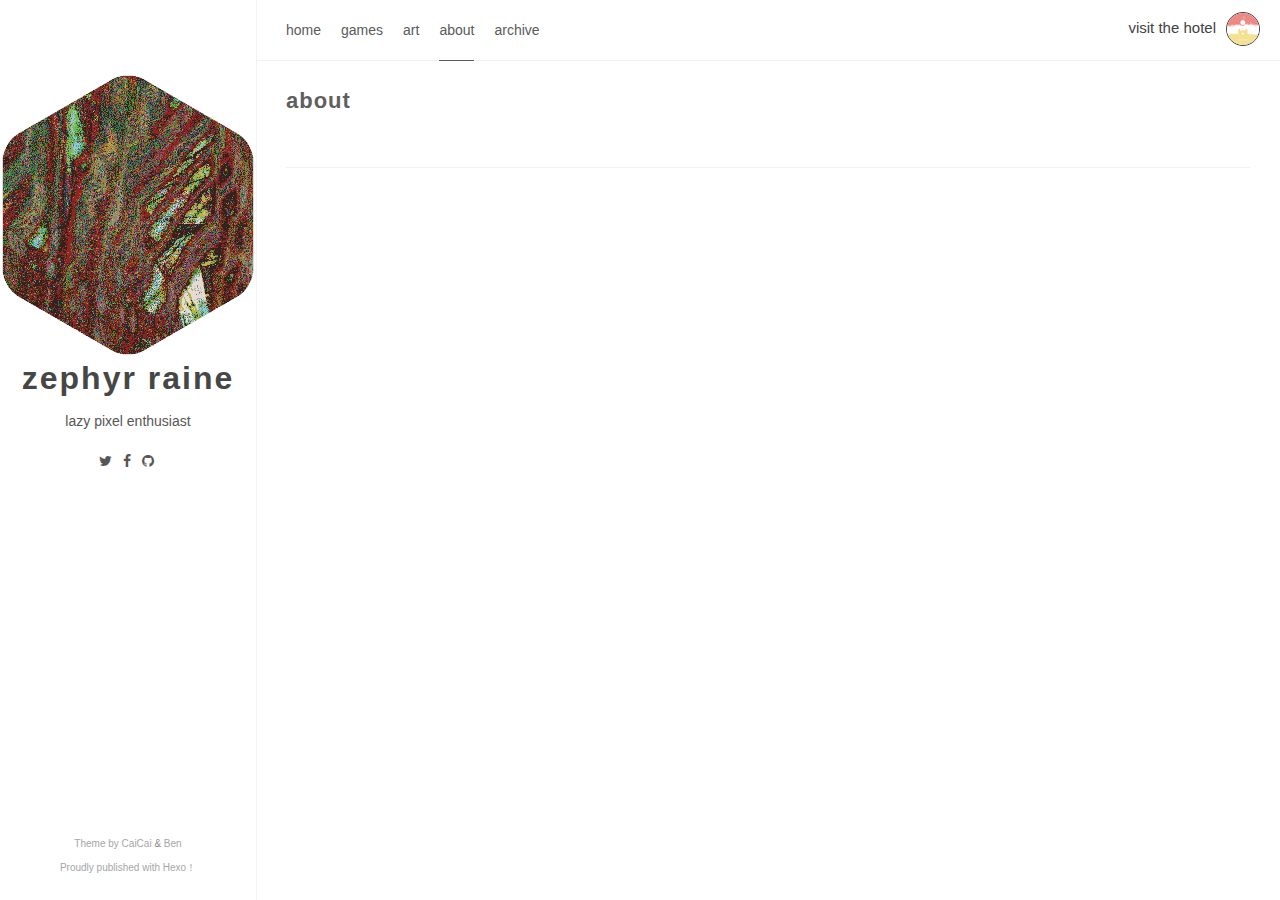
==== about/index.html @ 8b4a36fa "first commit" ====
<!DOCTYPE html><html lang="fr-FR"><head><meta charset="utf-8"><meta name="X-UA-Compatible" content="IE=edge"><meta name="author" content="Author Name,name@example.com"><title>about · zephyr raine</title><meta name="description" content=""><meta name="keywords" content="Hexo,HTML,CSS,android,Linux"><meta content="width=device-width, initial-scale=1.0, maximum-scale=1.0, user-scalable=0" name="viewport"><meta content="yes" name="apple-mobile-web-app-capable"><meta content="black" name="apple-mobile-web-app-status-bar-style"><meta content="telephone=no" name="format-detection"><meta name="renderer" content="webkit"><link rel="short icon" href="/images/favicon.gif" type="image/x-icon"><link rel="stylesheet" href="/css/style.css"><link rel="stylesheet" href="/css/blog_basic.css"><link rel="stylesheet" href="/css/font-awesome.min.css"><link rel="alternate" type="application/atom+xml" title="ATOM 1.0" href="/atom.xml"></head><body><div class="sidebar animated fadeInDown"><div class="logo-title"><div class="title"><img id="test" src="/images/logo2x.gif" style="width:60;"><h3 title=""><a id="testText" href="/">zephyr raine</a></h3><div class="description"><p>lazy pixel enthusiast</p></div></div></div><ul class="social-links"><li><a href="https://twitter.com/zephyrraine"><i class="fa fa-twitter"></i></a></li><li><a href="http://facebook.com/zephyr.raine"><i class="fa fa-facebook"></i></a></li><li><a href="http://github.com/ZephyrRaine"><i class="fa fa-github"></i></a></li></ul><div class="footer"><a target="_blank" href="/"><span>Theme by </span></a><a href="https://www.caicai.me"> CaiCai </a><span>&</span><a href="https://github.com/Ben02/hexo-theme-Anatole"> Ben</a><div class="by_farbox"><a href="https://hexo.io/zh-cn/" target="_blank">Proudly published with Hexo&#65281;</a></div></div></div><div class="main"><div class="page-top animated fadeInDown"><div class="nav"><li><a href="/">home</a></li><li><a href="/games">games</a></li><li><a href="/art">art</a></li><li><a href="/about" class="current">about</a></li><li><a href="/archives">archive</a></li></div><div class="information"><div class="back_btn"><li><a onclick="window.history.go(-1)" style="display:none;" class="fa fa-chevron-left"> </a></li></div><div class="avatar"><a href="http://www.hotel.browniecove.com" target="_blank">visit the hotel<img src="/images/hotel.gif"></a></div></div></div><div class="autopagerize_page_element"><div class="content"><div class="post-page"><div class="post animated fadeInDown"><div class="post-title"><h3><a>about</a></h3></div><div class="post-content"><meta name="description" content="这里是对此文章的描述，有利于收录"></div><div class="post-footer"><div class="meta"><div class="info"></div></div></div></div></div></div></div></div><script src="/js/jquery.js"></script><script src="/js/jquery-migrate-1.2.1.min.js"></script><script src="/js/jquery.appear.js"></script></body></html>
---- css/style.css ----
@charset "UTF-8";
html {
  background-color: #fff;
  -webkit-font-smoothing: antialiased;
}

body {
  color: rgba(0, 0, 0, 0.5);
  font-family: 'PingHei', 'PingFang SC', Helvetica Neue, 'Work Sans', 'Hiragino Sans GB', 'Microsoft YaHei', SimSun, sans-serif;
  font-size: 15px;
  width: 100%;
  margin: 0 auto 30px auto;
  background-color: #fff;
}

p {
  line-height: 1.9em;
  font-weight: 400;
  font-size: 14px;
}

a {
  text-decoration: none;
}

a:link, a:visited {
  opacity: 1;
  -webkit-transition: all .15s linear;
  -moz-transition: all .15s linear;
  -o-transition: all .15s linear;
  -ms-transition: all .15s linear;
  transition: all .15s linear;
  color: #424242;
}

a:hover, a:active {
  color: #4786D6;
}


/*basic styles ends*/
/*animation starts*/
.animated {
  -webkit-animation-fill-mode: both;
  -moz-animation-fill-mode: both;
  -ms-animation-fill-mode: both;
  -o-animation-fill-mode: both;
  animation-fill-mode: both;
  -webkit-animation-duration: 1s;
  -moz-animation-duration: 1s;
  -ms-animation-duration: 1s;
  -o-animation-duration: 1s;
  animation-duration: 1s;
}

.animated.hinge {
  -webkit-animation-duration: 1s;
  -moz-animation-duration: 1s;
  -ms-animation-duration: 1s;
  -o-animation-duration: 1s;
  animation-duration: 1s;
}

@-webkit-keyframes fadeInDown {
  0% {
    opacity: 0;
    -webkit-transform: translateY(-20px);
  }
  100% {
    opacity: 1;
    -webkit-transform: translateY(0);
  }
}
@-moz-keyframes fadeInDown {
  0% {
    opacity: 0;
    -moz-transform: translateY(-20px);
  }
  100% {
    opacity: 1;
    -moz-transform: translateY(0);
  }
}
@-o-keyframes fadeInDown {
  0% {
    opacity: 0;
    -o-transform: translateY(-20px);
  }
  100% {
    opacity: 1;
    -o-transform: translateY(0);
  }
}
@keyframes fadeInDown {
  0% {
    opacity: 0;
    transform: translateY(-20px);
  }
  100% {
    opacity: 1;
    transform: translateY(0);
  }
}
.fadeInDown {
  -webkit-animation-name: fadeInDown;
  -moz-animation-name: fadeInDown;
  -o-animation-name: fadeInDown;
  animation-name: fadeInDown;
}

/*animation ends*/
.content {
  height: auto;
  float: right;
  width: 80%;
  margin-top: 60px;
}

.page-top {
  width: 80%;
  position: fixed;
  right: 0;
  z-index: 3;
  background-color: #fff;
  height: 60px;
  border-bottom: 1px solid #f2f2f2;
}
.page-top .nav {
  list-style: none;
  padding: 18px 30px;
  float: left;
  font-size: 14px;
}
.page-top .nav li {
  position: relative;
  display: initial;
  padding-right: 20px;
}
.page-top .nav a {
  color: #5A5A5A;
}
.page-top .nav a:hover {
  color: #4786D6;
}
.page-top .nav a.current {
  color: #5A5A5A;
  padding-bottom: 22px;
  border-bottom: 1px solid #5A5A5A;
}
.page-top .information {
  float: right;
  padding-top: 12px;
  padding-right: 20px;
}
.page-top .information .avatar {
  float: right;
}
.page-top .information .avatar img {
  width: 32px;
  height: 32px;
  border-radius: 300px;
  border: 1px solid;
  margin-left:10px;
  vertical-align: middle;
}
.page-top .information .back_btn {
  float: left;
  padding-top: 5px;
  margin-right: -10px;
}
.page-top .information .back_btn li {
  display: initial;
  padding-right: 40px;
}

.sidebar {
  width: 20%;
  -webkit-background-size: cover;
  background-size: cover;
  background-color: #fff;
  height: 100%;
  transition: 0.8s;
  top: 0;
  left: 0;
  position: fixed;
  z-index: 4;
  border-right: 1px solid #f2f2f2;
}
.sidebar .logo-title {
  text-align: center;
  padding-top: 75px;
}
.sidebar .logo-title .description {
  font-size: 16px;
  color: #565654;
}
.sidebar .logo-title .logo {
  margin: 0 auto;
}
.sidebar .logo-title .title h3 {
  font-size: 2rem;
  font-weight: bold;
  letter-spacing: 2px;
  line-height: 1;
  margin: 0;
}
.sidebar .logo-title .title a {
  text-decoration: none;
  color: #464646;
  font-size: 2rem;
  font-weight: bold;
}
.sidebar .social-links {
  list-style: none;
  padding: 0;
  font-size: 14px;
  text-align: center;
}
.sidebar .social-links i {
  margin-right: 3px;
}
.sidebar .social-links li {
  display: inline;
  padding: 0 4px;
  line-height: 0;
}
.sidebar .social-links a {
  color: #565654;
}
.sidebar .social-links a:hover {
  color: #4786D6;
}

.post {
  background-color: #FFF;
  margin: 30px;
}
.post .post-title h1 {
  font-size: 30px;
  letter-spacing: 5px;
  line-height: 1;
}
.post .post-title h2 {
  letter-spacing: 1px;
  font-size: 28px;
  line-height: 1;
  font-weight: 600;
  color: #5f5f5f;
}
.post .post-title h3 {
  letter-spacing: 1px;
  line-height: 1;
  font-weight: 600;
  color: #464646;
  font-size: 22px;
  margin: 0;
}
.post .post-title a {
  text-decoration: none;
  letter-spacing: 1px;
  color: #5f5f5f;
}
.post .post-title a:hover {
  text-decoration: underline;
}
.post .post-content a {
  text-decoration: none;
  letter-spacing: 1px;
  color: #4786D6;
}
.post .post-content a:hover {
  color: #2F69B3;
}
.post .post-content h3 {
  color: #5F5F5F;
  font-size: 22px;
  font-weight: 600;
}
.post .post-content h4 {
  color: #5F5F5F;
  font-size: 16px;
}
.post .post-footer {
  padding: 0 0 30px 0;
  border-bottom: 1px solid #f2f2f2;
}
.post .post-footer .meta {
  max-width: 100%;
  height: 25px;
  color: #bbbbbb;
}
.post .post-footer .meta .info {
  float: left;
  font-size: 12px;
}
.post .post-footer .meta .info .date {
  margin-right: 10px;
}
.post .post-footer .meta a {
  text-decoration: none;
  color: #bbbbbb;
  padding-right: 10px;
}
.post .post-footer .meta a:hover {
  color: #4786D6;
}
.post .post-footer .meta i {
  margin-right: 6px;
}
.post .post-footer .tags {
  padding-bottom: 15px;
  font-size: 13px;
}
.post .post-footer .tags ul {
  list-style-type: none;
  display: inline;
  margin: 0;
  padding: 0;
}
.post .post-footer .tags ul li {
  list-style-type: none;
  margin: 0;
  padding-right: 5px;
  display: inline;
}
.post .post-footer .tags a {
  text-decoration: none;
  color: rgba(0, 0, 0, 0.44);
  font-weight: 400;
}
.post .post-footer .tags a:hover {
  text-decoration: none;
}

.pagination {
  margin: 30px;
  padding: 0px 0 56px 0;
  border-bottom: 1px solid #f2f2f2;
}
.pagination ul {
  list-style: none;
  margin: 0;
  padding: 0;
  height: 13px;
}
.pagination ul li {
  margin: 0 2px 0 2px;
  display: inline;
  line-height: 1;
}
.pagination ul li a {
  text-decoration: none;
}
.pagination .pre {
  float: left;
}
.pagination .next {
  float: right;
}

.like-reblog-buttons {
  float: right;
}

.like-button {
  float: right;
  padding: 0 0 0 10px;
}

.reblog-button {
  float: right;
  padding: 0;
}

#install-btn {
  position: fixed;
  bottom: 0px;
  right: 6px;
}

#disqus_thread {
  margin: 30px;
  border-bottom: 1px solid #f2f2f2;
}

.footer {
  clear: both;
  text-align: center;
  font-size: 10px;
  margin: 0 auto;
  bottom: 0;
  position: absolute;
  width: 100%;
  padding-bottom: 20px;
  background: #fff;
}
.footer a {
  color: #A6A6A6;
}
.footer a:hover {
  color: #4786D6;
}

/*for archive*/
.archive {
  width: 100%;
}

.list-with-title {
  font-size: 14px;
  margin: 30px;
  padding: 0;
}
.list-with-title li {
  list-style-type: none;
  padding: 0;
}
.list-with-title .listing-title {
  font-size: 24px;
  color: #666666;
  font-weight: 600;
  line-height: 2.2em;
}
.list-with-title .listing {
  padding: 0;
}
.list-with-title .listing .listing-post {
  padding-bottom: 5px;
}
.list-with-title .listing .listing-post .post-time {
  float: right;
  color: #C5C5C5;
}
.list-with-title .listing .listing-post a {
  color: #8F8F8F;
}
.list-with-title .listing .listing-post a:hover {
  color: #4786D6;
}

/* share */
.share {
  margin: 0px 30px;
  display: inline-flex;
}

.evernote {
  width: 32px;
  height: 32px;
  border-radius: 300px;
  background-color: #3E3E3E;
  margin-right: 5px;
}
.evernote a {
  color: #fff;
  padding: 11px;
  font-size: 12px;
}
.evernote a:hover {
  color: #ED6243;
  padding: 11px;
}

.weibo {
  width: 32px;
  height: 32px;
  border-radius: 300px;
  background-color: #ED6243;
  margin-right: 5px;
}
.weibo a {
  color: #fff;
  padding: 9px;
}
.weibo a:hover {
  color: #BD4226;
}

.twitter {
  width: 32px;
  height: 32px;
  border-radius: 300px;
  background-color: #59C0FD;
  margin-right: 5px;
}
.twitter a {
  color: #fff;
  padding: 9px;
}
.twitter a:hover {
  color: #4B9ECE;
}

/* about */
.about {
  margin: 30px;
}
.about h3 {
  font-size: 22px;
}

/* links*/
.links {
  margin: 30px;
}
.links h3 {
  font-size: 22px;
}
.links a {
  cursor: pointer;
}

/* 评论样式 */
.comment-count {
  color: #666;
}

.tab-community {
  color: #666;
}

.read_more {
  font-size: 14px;
}

.back-button {
  padding-top: 30px;
  max-width: 100px;
  padding-left: 40px;
  float: left;
}

/* 默认评论样式 */
#fb_comments_container {
  margin: 30px;
}

/* 按钮样式 */
a.btn {
  color: #868686;
  font-weight: 400;
}

.btn {
  display: inline-block;
  position: relative;
  outline: 0;
  color: rgba(0, 0, 0, 0.44);
  background: transparent;
  font-size: 14px;
  text-align: center;
  text-decoration: none;
  cursor: pointer;
  border: 1px solid rgba(0, 0, 0, 0.15);
  white-space: nowrap;
  font-weight: 400;
  font-style: normal;
  border-radius: 999em;
}

.btn:hover {
  display: inline-block;
  position: relative;
  outline: 0px;
  color: #464545;
  background: transparent;
  font-size: 14px;
  text-align: center;
  text-decoration: none;
  cursor: pointer;
  border: 1px solid #464545;
  white-space: nowrap;
  font-weight: 400;
  font-style: normal;
  border-radius: 999em;
}

[role="back"] {
  padding: 0.5em 1.25em;
  line-height: 1.666em;
}

[role="home"] {
  padding: 0.5em 1.25em;
  line-height: 1.666em;
}

[role="navigation"] {
  padding: 0.5em 1.25em;
  line-height: 1.666em;
}

[role="tags"] {
  padding: 6px 12px;
}

/* Menu样式 */
.menu {
  float: right;
  padding-top: 30px;
}
.menu .btn-down {
  margin: 0px;
}
.menu .btn-down li {
  list-style: none;
  width: 100px;
}
.menu .btn-down li a {
  display: inline-block;
  position: relative;
  padding: 0.5em 1.25em;
  outline: 0;
  color: rgba(0, 0, 0, 0.44);
  background: transparent;
  font-size: 14px;
  text-align: center;
  text-decoration: none;
  cursor: pointer;
  border: 1px solid rgba(0, 0, 0, 0.15);
  white-space: nowrap;
  font-weight: 400;
  font-style: normal;
  border-radius: 999em;
  margin-top: 5px;
}
.menu .btn-down li a:hover {
  position: relative;
  padding: 0.5em 1.25em;
  outline: 0;
  color: #fff;
  background: #3CBD10;
  font-size: 14px;
  text-align: center;
  text-decoration: none;
  cursor: pointer;
  border: 1px solid rgba(0, 0, 0, 0.15);
  white-space: nowrap;
  font-weight: 400;
  font-style: normal;
  border-radius: 999em;
  margin-top: 5px;
}
.menu .btn-down div {
  position: absolute;
  visibility: hidden;
  width: 100px;
  float: right;
}

.page_404 {
  text-align: center;
  padding-top: 50px;
}

@media screen and (max-width: 960px) {
  .sidebar {
    width: 100%;
    position: absolute;
    border-right: none;
    z-index: 1;
  }
  .sidebar .logo-title {
    padding-top: 120px;
  }
  .sidebar .logo-title .title img {
    width: 100px;
  }
  .sidebar .logo-title .title h3 {
    font-size: 20px;
  }

  .page-top {
    width: 100%;
  }

  .post-title h3 {
    line-height: 1.6;
  }

  .content {
    margin-top: 420px;
    width: 100%;
    z-index: 2;
    position: absolute;
  }

  .footer {
    display: none;
  }

  .share {
    display: grid;
  }
}
---- css/blog_basic.css ----
.post-content .tip {
  position: relative;
  margin: 2em 0;
  padding: 12px 24px 12px 30px;
  border-left: 4px solid #f66;
  border-top-right-radius: 2px;
  border-bottom-right-radius: 2px;
  background-color: #f8f8f8
}

.post-content .tip br {
  /**display: none**/
}

.post-content .tip:before {
  position: absolute;
  top: 14px;
  left: -12px;
  content: "!";
  width: 20px;
  height: 20px;
  border-radius: 100%;
  color: #fff;
  font-size: 14px;
  line-height: 20px;
  font-weight: bold;
  text-align: center;
  background-color: #f66;
  font-family: 'Dosis', 'Source Sans Pro', 'Helvetica Neue', Arial, sans-serif
}

.content > .post > .post-content > p {
  word-wrap: break-word;
  word-break: break-all;
}

#ds-thread,#disqus_thread,#cloud-tie-wrapper {
  margin: 0 30px!important
}

pre {
  font-size: 0.8em!important;
  background-color: #f8f8f8!important;
  font-family: 'Roboto Mono','Lucida Console','Trebuchet MS','Courier New', Monaco, courier,'PingFang SC','Hiragino Sans GB','Microsoft Jhenghei','Microsoft YaHei', monospace!important
}

figure.highlight {
  position: relative!important;
  margin: 1em 0!important;
  border-radius: 2px!important;
  line-height: 1.1em!important;
  background-color: #f8f8f8!important;
  overflow-x: auto!important
}

figure.highlight table,figure.highlight tr,figure.highlight td {
  width: 100%!important;
  border-collapse: collapse!important;
  padding: 0!important;
  margin: 0!important
}

figure.highlight .gutter {
  display: none!important
}

figure.highlight .code pre {
  padding: 1.2em 1.4em!important;
  line-height: 1.5em!important;
  margin: 0!important
}

figure.highlight.html .code:after,figure.highlight.js .code:after,figure.highlight.bash .code:after,figure.highlight.css .code:after,figure.highlight.scss .code:after,figure.highlight.diff .code:after,figure.highlight.java .code:after,figure.highlight.xml .code:after,figure.highlight.python .code:after,figure.highlight.json .code:after,figure.highlight.swift .code:after,figure.highlight.ruby .code:after,figure.highlight.perl .code:after,figure.highlight.php .code:after,figure.highlight.c .code:after,figure.highlight.cpp .code:after {
  position: absolute!important;
  top: 0!important;
  right: 0!important;
  color: #ccc!important;
  text-align: right!important;
  font-size: 0.75em!important;
  padding: 5px 10px 0!important;
  line-height: 15px!important;
  height: 15px!important;
  font-weight: 600!important
}

figure.highlight.html .code:after {
  content: "HTML"
}

figure.highlight.js .code:after {
  content: "JS"
}

figure.highlight.bash .code:after {
  content: "BASH"
}

figure.highlight.css .code:after {
  content: "CSS"
}

figure.highlight.scss .code:after {
  content: "SCSS"
}

figure.highlight.diff .code:after {
  content: "DIFF"
}

figure.highlight.java .code:after {
  content: "JAVA"
}

figure.highlight.xml .code:after {
  content: "XML"
}

figure.highlight.python .code:after {
  content: "PYTHON"
}

figure.highlight.json .code:after {
  content: "JSON"
}

figure.highlight.swift .code:after {
  content: "SWIFT"
}

figure.highlight.ruby .code:after {
  content: "RUBY"
}

figure.highlight.perl .code:after {
  content: "PERL"
}

figure.highlight.php .code:after {
  content: "PHP"
}

figure.highlight.c .code:after {
  content: "C"
}

figure.highlight.java .code:after {
  content: "JAVA"
}

figure.highlight.cpp .code:after {
  content: "CPP"
}

figure.highlight.cpp .code:after {
  content: 'C++'
}

pre {
  color: #525252!important
}

pre .function .keyword,pre .constant {
  color: #0092db!important
}

pre .keyword,pre .attribute {
  color: #e96900!important
}

pre .number,pre .literal {
  color: #ae81ff!important
}

pre .tag,pre .tag .title,pre .change,pre .winutils,pre .flow,pre .lisp .title,pre .clojure .built_in,pre .nginx .title,pre .tex .special {
  color: #2973b7!important
}

pre .symbol,pre .symbol .string,pre .value,pre .regexp {
  color: #42b983!important
}

pre .title {
  color: #83B917!important
}

pre .tag .value,pre .string,pre .subst,pre .haskell .type,pre .preprocessor,pre .ruby .class .parent,pre .built_in,pre .sql .aggregate,pre .django .template_tag,pre .django .variable,pre .smalltalk .class,pre .javadoc,pre .django .filter .argument,pre .smalltalk .localvars,pre .smalltalk .array,pre .attr_selector,pre .pseudo,pre .addition,pre .stream,pre .envvar,pre .apache .tag,pre .apache .cbracket,pre .tex .command,pre .prompt {
  color: #42b983!important
}

pre .comment,pre .java .annotation,pre .python .decorator,pre .template_comment,pre .pi,pre .doctype,pre .shebang,pre .apache .sqbracket,pre .tex .formula {
  color: #b3b3b3!important
}

pre .deletion {
  color: #BA4545!important
}

pre .coffeescript .javascript,pre .javascript .xml,pre .tex .formula,pre .xml .javascript,pre .xml .vbscript,pre .xml .css,pre .xml .cdata {
  opacity: 0.5!important
}

html {
  height: 100%;
  max-height: 100%;
  padding: 0;
  margin: 0; }

  body {
    padding: 0;
    margin: 0;
    line-height: 1.6em; }

    .clear {
      clear: both;
      display: block;
      overflow: hidden;
      visibility: hidden;
      width: 0;
      height: 0; }

      h1, h2, h3, h4, h5, h6 {
        text-rendering: optimizeLegibility;
        line-height: 1;
        margin: 2rem 0; }

        h1 {
          font-size: 2.1rem;
          line-height: 1.2em; }

          h2 {
            font-size: 1.9rem;
            line-height: 1.2em; }

            h3 {
              font-size: 1.75rem; }

              h4 {
                font-size: 1.3rem; }

                h5 {
                  font-size: 1.3rem; }

                  h6 {
                    font-size: 1.3rem; }

                    img {
                      max-width: 100%;
                      height: auto; }

                      p, ul, ol, dl {
                        margin: 1em 0; }

                        ol ol, ul ul, ul ol, ol ul {
                          margin: 0.4em 0; }

                          ul p, ol p, li p, .content li p, blockquote p, .content blockquote p,
                          .post blockquote p, .post li p {
                            margin: 0;
                            overflow: visible; }

                            a img {
                              border: none; }

dl dt {
  float: left;
  width: 180px;
  overflow: hidden;
  clear: left;
  text-align: right;
  text-overflow: ellipsis;
  white-space: nowrap;
  font-weight: bold;
  margin-bottom: 1em; }

  dl dd {
    margin-left: 200px;
    margin-bottom: 1em; }

    hr {
      display: block;
      height: 1px;
      border: 0;
      border-top: 1px solid #efefef;
      margin: 3.2em 0;
      padding: 0; }

      blockquote {
        box-sizing: border-box;
        margin: 1.6em 0 1.6em -2.2em;
        padding: 0 0 0 1.6em;
        border-left: #4a4a4a 0.4em solid; }

        blockquote p {
          margin: 0.8em 0; }

          blockquote small {
            display: inline-block;
            margin: 0.8em 0 0.8em 1.5em;
            font-size: 0.9em;
            color: #ccc; }

            blockquote small:before {
              content: '\2014 \00A0'; }

              blockquote cite {
                font-weight: bold; }

                blockquote cite a {
                  font-weight: normal; }

                  mark {
                    background-color: #ffc336; }

                    code, tt {
                      padding: 1px 3px;
                      font-family: Inconsolata, monospace, sans-serif;
                      font-size: 0.85em;
                      white-space: pre-wrap;
                      border: 1px solid #E3EDF3;
                      background: #f7f7f9;
                      color: #d14;
                      border-radius: 2px; }
/**
                      pre {
                        -moz-box-sizing: border-box;
                        box-sizing: border-box;
                        margin: 1.6em 0;
                        border: 1px solid #E3EDF3;
                        width: 100%;
                        padding: 10px;
                        font-family: Inconsolata, monospace, sans-serif;
                        font-size: 0.9em;
                        white-space: pre;
                        overflow: auto;
                        background: #F7FAFB;
                        border-radius: 3px; }

                        pre code, tt {
                          font-size: inherit;
                          white-space: -moz-pre-wrap;
                          white-space: pre-wrap;
                          background: transparent;
                          border: none;
                          color: #333;
                          padding: 0; }

                          kbd {
                            display: inline-block;
                            margin-bottom: 0.4em;
                            padding: 1px 8px;
                            border: #ccc 1px solid;
                            color: #666;
                            text-shadow: #fff 0 1px 0;
                            font-size: 0.9em;
                            font-weight: bold;
                            background: #f4f4f4;
                            border-radius: 4px;
                            box-shadow: 0 1px 0 rgba(0, 0, 0, 0.2), 0 1px 0 0 white inset; }

                            table {
                              -moz-box-sizing: border-box;
                              box-sizing: border-box;
                              margin: 1em 0;
                              width: 100%;
                              max-width: 100%;
                              border-width: 1px;
                              border-style: solid;
                              background-color: transparent; }

                              table, table tr, table tr td, table tr th {
                                border-color: #e5e5e5; }

                                table th {
                                  color: #666666;
                                  background-color: #fdfdfd; }

                                  tr th {
                                    border-bottom-width: 1px;
                                    border-bottom-style: solid;
                                    text-align: left; }

                                    tr th, tr td {
                                      padding: 5px 20px;
                                      border-right: 1px solid;
                                      font-size: 1rem; }

                                      tr th:last-child, tr td:last-child {
                                        border-right: 0px; }

                                        table th {
                                          font-weight: bold; }

                                          table tbody > tr:nth-child(odd) > td, table tbody > tr:nth-child(odd) > th {
                                            background-color: #f9f9f9; }

                                            .gist {
                                              font-size: 12px; }
                                              .gist table {
                                                margin: 0;
                                                width: auto; }
                                                .gist table pre {
                                                  font-size: 12px; }
                                                  .gist table .line-numbers {
                                                    font-size: 12px; }
**/

.toc {
  border: 1px solid #f0f0f0;
  margin-bottom: 20px;
  padding: 10px 30px; }

  #fb_comments_container {
    overflow: hidden;
    margin: 0 auto; }
    #fb_comments_container #fb_comments {
      list-style-type: none;
      padding: 0; }
      #fb_comments_container #fb_comments h1 {
        font-size: 1.3em; }
        #fb_comments_container #fb_comments h2 {
          font-size: 1.2em; }
          #fb_comments_container #fb_comments h3 {
            font-size: 1.1em; }
            #fb_comments_container #fb_comments h4, #fb_comments_container #fb_comments h5,
            #fb_comments_container #fb_comments h6 {
              font-size: 1.05em; }
              #fb_comments_container #fb_comments .comment {
                position: relative;
                padding: 25px 0;
                border-bottom: 1px solid rgba(150, 150, 150, 0.2);
                *border-bottom: 1px solid #f0f0f0; }
                #fb_comments_container #fb_comments .comment .avatar {
                  position: absolute;
                  top: 25px;
                  left: 0;
                  width: 50px;
                  float: left; }
                  #fb_comments_container #fb_comments .comment .avatar img {
                    width: 48px;
                    border: none;
                    border-radius: 5px;
                    margin: 0; }
                #fb_comments_container #fb_comments .comment .comment_body,
                #fb_comments_container #fb_comments .comment .c_content {
                  margin-left: 70px;
                  display: block; }
                  #fb_comments_container #fb_comments .comment .comment_body p,
                  #fb_comments_container #fb_comments .comment .c_content p {
                    margin: 5px 0 15px 0;
                    padding: 0;
                    line-height: 1.8; }
                    #fb_comments_container #fb_comments .comment .comment_body .author,
                    #fb_comments_container #fb_comments .comment .c_content .author {
                      line-height: 1.5em;
                      margin: 0;
                      padding: 0; }
                      #fb_comments_container #fb_comments .comment .comment_body .author b,
                      #fb_comments_container #fb_comments .comment .c_content .author b {
                        color: #555; }
                        #fb_comments_container #fb_comments .comment .comment_body .author small,
                        #fb_comments_container #fb_comments .comment .c_content .author small {
                          font-weight: normal;
                          padding-left: 10px;
                          font-size: 0.7em;
                          color: #666; }

#fb_new_comment {
  padding-bottom: 50px; }
  #fb_new_comment textarea {
    border-radius: 5px;
    height: 80px;
    width: 98%;
    padding: 5px;
    font-size: 1em;
    border: 1px solid rgba(150, 150, 150, 0.5);
    *border: 1px solid #a8a8a8;
    line-height: 1.5; }
    #fb_new_comment .comment_error {
      color: red;
      text-align: center;
      display: block;
      font-size: 0.8em;
      padding-top: 1em; }
      #fb_new_comment .c_button:hover {
        background: #E60900;
        color: #fff;
        text-decoration: none; }
        #fb_new_comment .c_button, #fb_new_comment #c_submit {
          cursor: pointer;
          font-family: "Hiragino Sans GB", "Microsoft YaHei", sans-serif;
          font-size: 1em;
          line-height: 1.3em;
          letter-spacing: 1px;
          border-radius: 5px;
          padding: 5px 5px 2px 5px; }
          #fb_new_comment .input_body {
            margin-top: 10px; }
            #fb_new_comment .input_body ul {
              list-style: none;
              padding: 5px 0;
              margin: auto 0; }
              #fb_new_comment .input_body ul li {
                float: left;
                margin-right: 2.2%;
                *margin-right: 22px; }
                #fb_new_comment .input_body ul li label {
                  line-height: 1em; }
                  #fb_new_comment .input_body ul li input {
                    border-radius: 5px;
                    border: 1px solid #ddd;
                    padding: 5px;
                    background: rgba(255, 255, 255, 0.5);
                    margin: 0 0 10px 0; }

#SwfStore_farbox_0 {
  height: 0;
  overflow: hidden; }

  @media screen and (max-width: 320px) {
    #fb_comments .c_content, #fb_comments .comment_body {
      margin-left: 57px;   }
}
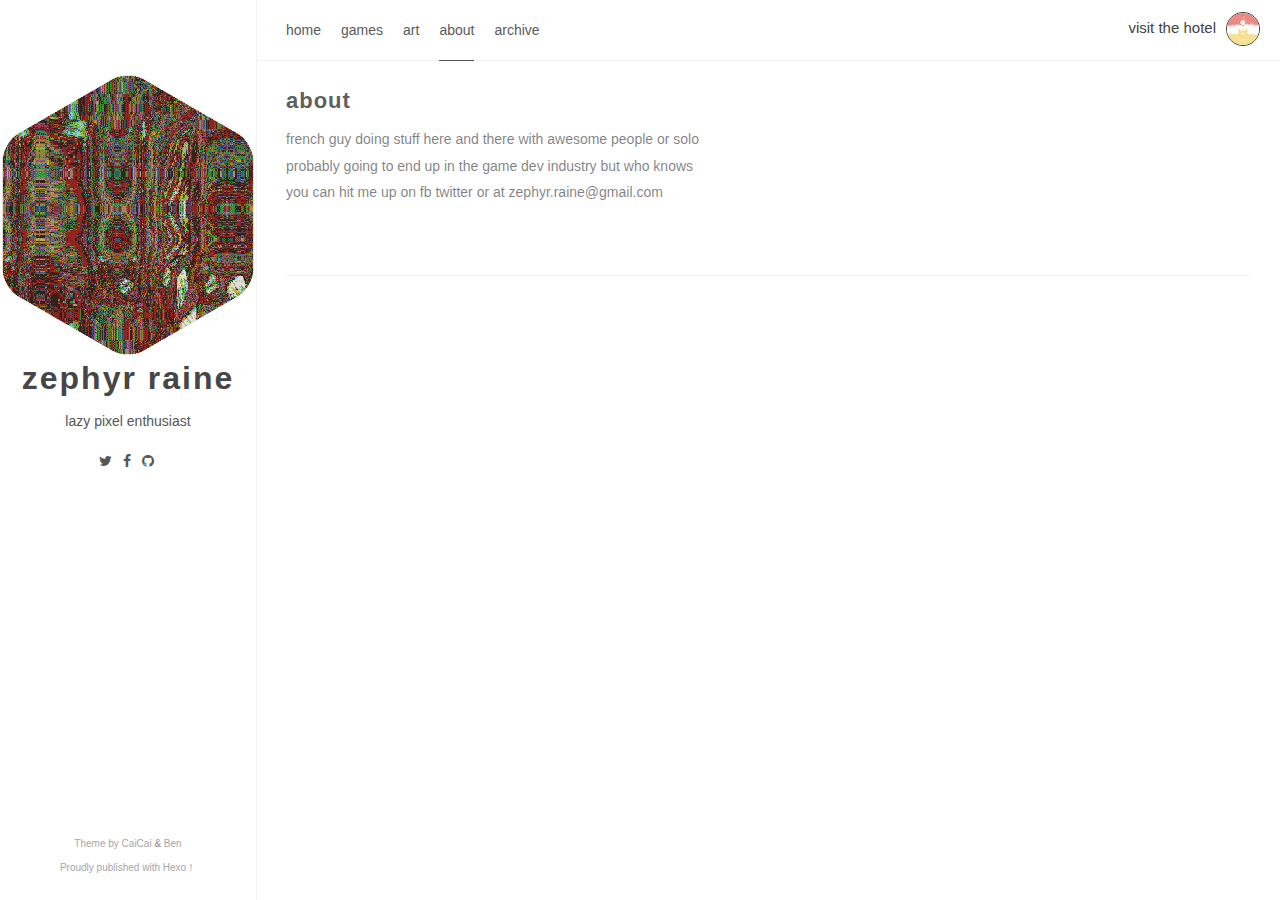
==== commit cd12b88a: "yes" ====
--- a/about/index.html
+++ b/about/index.html
@@ -1 +1,2 @@
-<!DOCTYPE html><html lang="fr-FR"><head><meta charset="utf-8"><meta name="X-UA-Compatible" content="IE=edge"><meta name="author" content="Author Name,name@example.com"><title>about · zephyr raine</title><meta name="description" content=""><meta name="keywords" content="Hexo,HTML,CSS,android,Linux"><meta content="width=device-width, initial-scale=1.0, maximum-scale=1.0, user-scalable=0" name="viewport"><meta content="yes" name="apple-mobile-web-app-capable"><meta content="black" name="apple-mobile-web-app-status-bar-style"><meta content="telephone=no" name="format-detection"><meta name="renderer" content="webkit"><link rel="short icon" href="/images/favicon.gif" type="image/x-icon"><link rel="stylesheet" href="/css/style.css"><link rel="stylesheet" href="/css/blog_basic.css"><link rel="stylesheet" href="/css/font-awesome.min.css"><link rel="alternate" type="application/atom+xml" title="ATOM 1.0" href="/atom.xml"></head><body><div class="sidebar animated fadeInDown"><div class="logo-title"><div class="title"><img id="test" src="/images/logo2x.gif" style="width:60;"><h3 title=""><a id="testText" href="/">zephyr raine</a></h3><div class="description"><p>lazy pixel enthusiast</p></div></div></div><ul class="social-links"><li><a href="https://twitter.com/zephyrraine"><i class="fa fa-twitter"></i></a></li><li><a href="http://facebook.com/zephyr.raine"><i class="fa fa-facebook"></i></a></li><li><a href="http://github.com/ZephyrRaine"><i class="fa fa-github"></i></a></li></ul><div class="footer"><a target="_blank" href="/"><span>Theme by </span></a><a href="https://www.caicai.me"> CaiCai </a><span>&</span><a href="https://github.com/Ben02/hexo-theme-Anatole"> Ben</a><div class="by_farbox"><a href="https://hexo.io/zh-cn/" target="_blank">Proudly published with Hexo&#65281;</a></div></div></div><div class="main"><div class="page-top animated fadeInDown"><div class="nav"><li><a href="/">home</a></li><li><a href="/games">games</a></li><li><a href="/art">art</a></li><li><a href="/about" class="current">about</a></li><li><a href="/archives">archive</a></li></div><div class="information"><div class="back_btn"><li><a onclick="window.history.go(-1)" style="display:none;" class="fa fa-chevron-left"> </a></li></div><div class="avatar"><a href="http://www.hotel.browniecove.com" target="_blank">visit the hotel<img src="/images/hotel.gif"></a></div></div></div><div class="autopagerize_page_element"><div class="content"><div class="post-page"><div class="post animated fadeInDown"><div class="post-title"><h3><a>about</a></h3></div><div class="post-content"><meta name="description" content="这里是对此文章的描述，有利于收录"></div><div class="post-footer"><div class="meta"><div class="info"></div></div></div></div></div></div></div></div><script src="/js/jquery.js"></script><script src="/js/jquery-migrate-1.2.1.min.js"></script><script src="/js/jquery.appear.js"></script></body></html>+<!DOCTYPE html><html lang="fr-FR"><head><meta charset="utf-8"><meta name="X-UA-Compatible" content="IE=edge"><meta name="author" content="Author Name,name@example.com"><title>about · zephyr raine</title><meta name="description" content="french guy doing stuff here and there with awesome people or soloprobably going to end up in the game dev industry but who knowsyou can hit me up on f"><meta name="keywords" content="Hexo,HTML,CSS,android,Linux"><meta content="width=device-width, initial-scale=1.0, maximum-scale=1.0, user-scalable=0" name="viewport"><meta content="yes" name="apple-mobile-web-app-capable"><meta content="black" name="apple-mobile-web-app-status-bar-style"><meta content="telephone=no" name="format-detection"><meta name="renderer" content="webkit"><link rel="short icon" href="/images/favicon.gif" type="image/x-icon"><link rel="stylesheet" href="/css/style.css"><link rel="stylesheet" href="/css/blog_basic.css"><link rel="stylesheet" href="/css/font-awesome.min.css"><link rel="alternate" type="application/atom+xml" title="ATOM 1.0" href="/atom.xml"></head><body><div class="sidebar animated fadeInDown"><div class="logo-title"><div class="title"><img id="test" src="/images/logo2x.gif" style="width:60;"><h3 title=""><a id="testText" href="/">zephyr raine</a></h3><div class="description"><p>lazy pixel enthusiast</p></div></div></div><ul class="social-links"><li><a href="https://twitter.com/zephyrraine"><i class="fa fa-twitter"></i></a></li><li><a href="http://facebook.com/zephyr.raine"><i class="fa fa-facebook"></i></a></li><li><a href="http://github.com/ZephyrRaine"><i class="fa fa-github"></i></a></li></ul><div class="footer"><a target="_blank" href="/"><span>Theme by </span></a><a href="https://www.caicai.me"> CaiCai </a><span>&</span><a href="https://github.com/Ben02/hexo-theme-Anatole"> Ben</a><div class="by_farbox"><a href="https://hexo.io/zh-cn/" target="_blank">Proudly published with Hexo&#65281;</a></div></div></div><div class="main"><div class="page-top animated fadeInDown"><div class="nav"><li><a href="/">home</a></li><li><a href="/games">games</a></li><li><a href="/art">art</a></li><li><a href="/about" class="current">about</a></li><li><a href="/archives">archive</a></li></div><div class="information"><div class="back_btn"><li><a onclick="window.history.go(-1)" style="display:none;" class="fa fa-chevron-left"> </a></li></div><div class="avatar"><a href="http://www.hotel.browniecove.com" target="_blank">visit the hotel<img src="/images/hotel.gif"></a></div></div></div><div class="autopagerize_page_element"><div class="content"><div class="post-page"><div class="post animated fadeInDown"><div class="post-title"><h3><a>about</a></h3></div><div class="post-content"><p>french guy doing stuff here and there with awesome people or solo<br>probably going to end up in the game dev industry but who knows<br>you can hit me up on fb twitter or at zephyr.raine@gmail.com</p>
+</div><div class="post-footer"><div class="meta"><div class="info"></div></div></div></div></div></div></div></div><script src="/js/jquery.js"></script><script src="/js/jquery-migrate-1.2.1.min.js"></script><script src="/js/jquery.appear.js"></script></body></html>